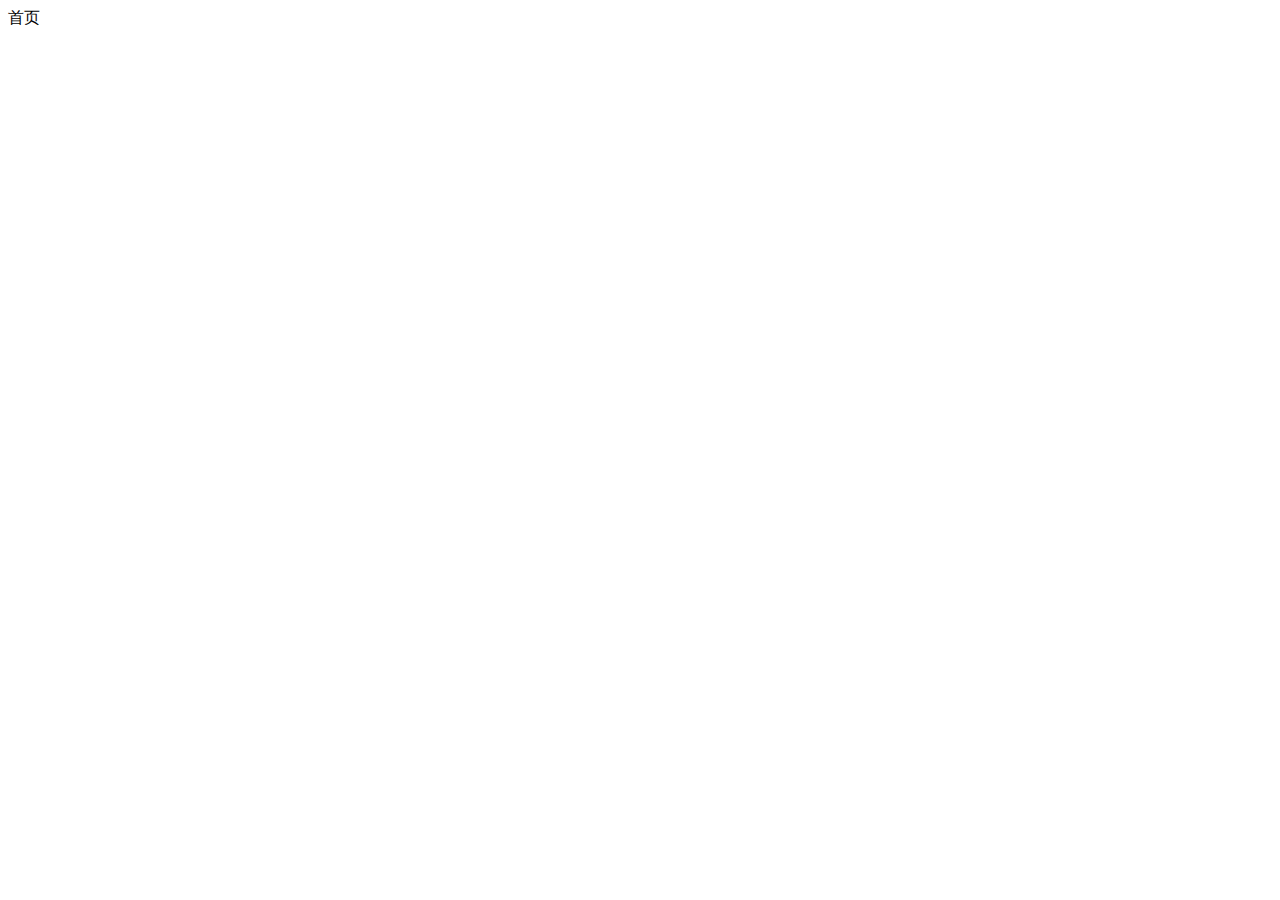
==== public/Mymanage/index.html @ aa5d631a "登陆功能完成" ====
<!DOCTYPE html>
<html lang="en">
<head>
  <meta charset="UTF-8">
  <meta name="viewport" content="width=device-width, initial-scale=1.0">
  <meta http-equiv="X-UA-Compatible" content="ie=edge">
  <title>Document</title>
</head>
<body>
  首页
</body>
</html>
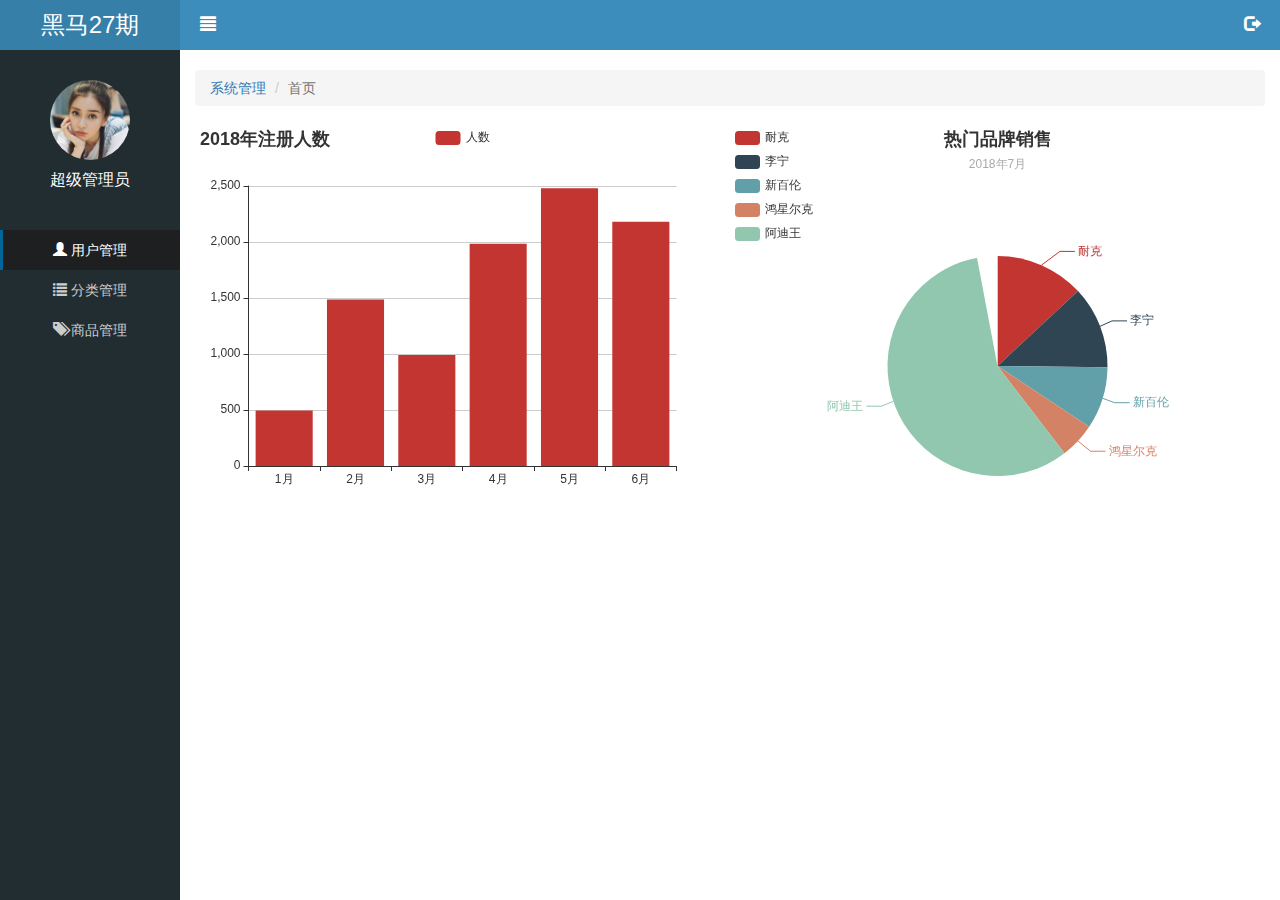
==== commit 2f89fadc: "首页完成" ====
--- a/public/Mymanage/index.html
+++ b/public/Mymanage/index.html
@@ -1,12 +1,104 @@
 <!DOCTYPE html>
 <html lang="en">
+
 <head>
   <meta charset="UTF-8">
   <meta name="viewport" content="width=device-width, initial-scale=1.0">
   <meta http-equiv="X-UA-Compatible" content="ie=edge">
-  <title>Document</title>
+  <link rel="stylesheet" href="./lib/bootstrap/css/bootstrap.css">
+  <link rel="stylesheet" href="./lib/nprogress/nprogress.css">
+  <link rel="stylesheet" href="./css/comment.css">
+  <title>乐淘管理系统-首页</title>
 </head>
+
 <body>
-  首页
+  <div class="lt_aside">
+    <div class="brand">
+      <a href="index.html">黑马27期</a>
+    </div>
+    <div class="user">
+      <img src="./images/baby.jpg" alt="">
+      <p>超级管理员</p>
+    </div>
+    <div class="nav">
+      <ul>
+        <li>
+          <a href="user.html" class="active">
+            <span class="glyphicon glyphicon-user"></span>
+            用户管理
+          </a>
+        </li>
+        <li class="category">
+          <a href="javascript:;">
+            <span class="glyphicon glyphicon-list"></span>
+            分类管理
+          </a>
+          <div class="second" style="display: none">
+            <a href="first.html">一级分类</a>
+            <a href="second.html">二级分类</a>
+          </div>
+        </li>
+        <li>
+          <a href="product.html">
+            <span class="glyphicon glyphicon-tags"></span>
+            商品管理
+          </a>
+        </li>
+      </ul>
+    </div>
+  </div>
+  <div class="lt_content">
+    <div class="topbar">
+      <a href="javascript:;" class="pull-left icon_menu">
+        <span class="glyphicon glyphicon-align-justify"></span>
+      </a>
+      <a href="javascript:;" class="pull-right icon_logout">
+        <span class="glyphicon glyphicon-log-out"></span>
+      </a>
+    </div>
+    <div class="container-fluid">
+      <ol class="breadcrumb">
+        <li>
+          <a href="#">系统管理</a>
+        </li>
+        <li class="active">首页</li>
+      </ol>
+      <div class="lt_content">
+        <div class="echarts_left pull-left"></div>
+        <div class="echarts_right pull-right"></div>
+      </div>
+    </div>
+  </div>
+
+  <div class="modal fade" id="logoutModal" tabindex="-1" role="dialog">
+    <div class="modal-dialog modal-sm" role="document">
+      <div class="modal-content">
+        <div class="modal-header">
+          <button type="button" class="close" data-dismiss="modal" aria-label="Close">
+            <span aria-hidden="true">&times;</span>
+          </button>
+          <h4 class="modal-title">温馨提示</h4>
+        </div>
+        <div class="modal-body">
+          <p class="text-danger">
+            <span class="glyphicon glyphicon-info-sign"></span>您确定要退出后台管理系统吗？</p>
+        </div>
+        <div class="modal-footer">
+          <button type="button" class="btn btn-default" data-dismiss="modal">取消</button>
+          <button type="button" class="btn btn-primary logout">退出</button>
+        </div>
+      </div>
+      <!-- /.modal-content -->
+    </div>
+    <!-- /.modal-dialog -->
+  </div>
+  <!-- /.modal -->
+  <script src="./lib/jquery/jquery.js"></script>
+  <script src="./lib/bootstrap/js/bootstrap.js"></script>
+  <script src="./lib/nprogress/nprogress.js"></script>
+  <script src="./lib/echarts/echarts.min.js"></script>
+  <script src="./js/comment.js"></script>
+  <script src="./js/index.js"></script>
 </body>
+
 </html>--- a/public/Mymanage/lib/nprogress/nprogress.css
+++ b/public/Mymanage/lib/nprogress/nprogress.css
@@ -0,0 +1,74 @@
+/* Make clicks pass-through */
+#nprogress {
+  pointer-events: none;
+}
+
+#nprogress .bar {
+  background: greenyellow;
+
+  position: fixed;
+  z-index: 10000;
+  top: 0;
+  left: 0;
+
+  width: 100%;
+  height: 2px;
+}
+
+/* Fancy blur effect */
+#nprogress .peg {
+  display: block;
+  position: absolute;
+  right: 0px;
+  width: 100px;
+  height: 100%;
+  box-shadow: 0 0 10px #29d, 0 0 5px #29d;
+  opacity: 1.0;
+
+  -webkit-transform: rotate(3deg) translate(0px, -4px);
+      -ms-transform: rotate(3deg) translate(0px, -4px);
+          transform: rotate(3deg) translate(0px, -4px);
+}
+
+/* Remove these to get rid of the spinner */
+#nprogress .spinner {
+  display: block;
+  position: fixed;
+  z-index: 1031;
+  top: 15px;
+  right: 15px;
+}
+
+#nprogress .spinner-icon {
+  width: 18px;
+  height: 18px;
+  box-sizing: border-box;
+
+  border: solid 2px transparent;
+  border-top-color: #29d;
+  border-left-color: #29d;
+  border-radius: 50%;
+
+  -webkit-animation: nprogress-spinner 400ms linear infinite;
+          animation: nprogress-spinner 400ms linear infinite;
+}
+
+.nprogress-custom-parent {
+  overflow: hidden;
+  position: relative;
+}
+
+.nprogress-custom-parent #nprogress .spinner,
+.nprogress-custom-parent #nprogress .bar {
+  position: absolute;
+}
+
+@-webkit-keyframes nprogress-spinner {
+  0%   { -webkit-transform: rotate(0deg); }
+  100% { -webkit-transform: rotate(360deg); }
+}
+@keyframes nprogress-spinner {
+  0%   { transform: rotate(0deg); }
+  100% { transform: rotate(360deg); }
+}
+
--- a/public/Mymanage/css/comment.css
+++ b/public/Mymanage/css/comment.css
@@ -0,0 +1,107 @@
+.body_bg{
+  background-color: #222d32;
+}
+.mt_150{
+  margin-top: 150px;
+}
+html,
+body{
+  height: 100%;
+}
+ul,
+ol{
+  list-style: none;
+  margin: 0;
+  padding: 0;
+}
+a:hover{
+  text-decoration: none;
+}
+
+body{
+  padding-left:180px;
+  transition: all 1s;
+}
+body.active{
+  padding-left: 0
+}
+.lt_aside{
+  width: 180px;
+  height: 100%;
+  position: absolute;
+  left: 0;
+  top: 0;
+  background-color: #222d32;
+  transition: all 1s;
+}
+.lt_aside.active{
+  left: -180px;;
+}
+.brand a{
+  display: block;
+  width: 180px;
+  height: 50px;
+  line-height: 50px;
+  text-align: center;
+  color: #fff;
+  background-color: #367fa9;
+  font-size: 24px;
+}
+.lt_aside .user{
+  width: 180px;
+  height: 150px;
+}
+.user img{
+  display: block;
+  width: 80px;
+  height: 80px;
+  border-radius: 50%;
+  margin: 30px auto 0;
+}
+.user p{
+  color: #fff;
+  height: 40px;
+  line-height: 40px;
+  font-size: 16px;
+  text-align: center;
+}
+.nav a{
+  display: block;
+  width: 100%;
+  height: 40px;
+  line-height: 40px;
+  color: #ccc;
+  padding-left: 50px;
+  border-left: 3px solid transparent;
+}
+.nav a.active{
+  border-left-color: #069;
+  background-color: #1d1f21;
+  color:#fff;
+}
+.nav .second a{
+  padding-left: 70px;
+
+}
+.topbar{
+  height: 50px;
+  line-height: 50px;
+  background-color: #3c8dbc;
+  padding: 0 20px;
+  margin-bottom: 20px;
+}
+.topbar a{
+  color:#fff;
+  font-size: 16px;
+}
+
+.lt_content{
+  width: 100%;
+  height: 100%;
+  overflow: hidden;
+}
+.echarts_left,
+.echarts_right{
+  width: 50%;
+  height: 400px;
+}